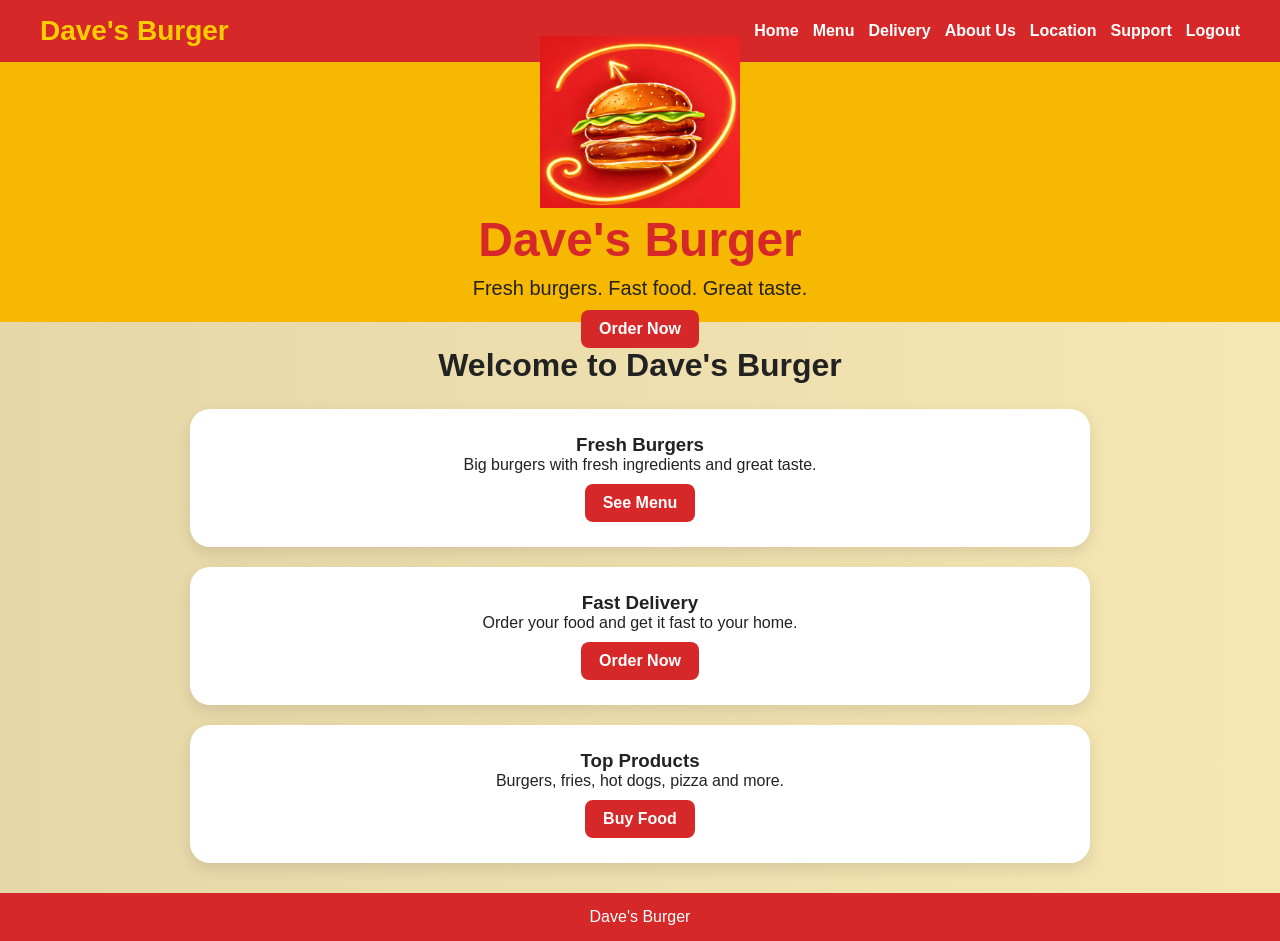
==== index.html @ 4e35346c "Auftrag3 Update Updated and added Logo Updated the CSS files" ====
<!DOCTYPE html>
<html lang="en">
<head>
  <meta charset="UTF-8">
  <meta name="viewport" content="width=device-width, initial-scale=1.0">
  <title>Dave's Burger - Home</title>
  <link rel="stylesheet" href="style.css">
</head>
<body>

  <header>
    <div class="navbar">
      <div class="logo"><a href="index.html">Dave's Burger</a></div>
      <nav class="nav-links">
        <a href="index.html">Home</a>
        <a href="menu.html">Menu</a>
        <a href="delivery.html">Delivery</a>
        <a href="about.html">About Us</a>
        <a href="location.html">Location</a>
        <a href="support.html">Support</a>
        <a href="login.html">Logout</a>
      </nav>
    </div>
  </header>

  <!-- HERO / STARTBILD -->
  <section class="hero-box">
    <div class="hero-content">
      <img src="images/Logo_Dave's Burger.png" alt="Logo" class="hero-logo" width="200">
      <h1>Dave's Burger</h1>
      <p>Fresh burgers. Fast food. Great taste.</p>
      <a href="menu.html" class="btn">Order Now</a>
    </div>
  </section>

  <h2 class="section-title">Welcome to Dave's Burger</h2>

  <section class="offer-list">
    <div class="offer-box">
      <h3>Fresh Burgers</h3>
      <p>Big burgers with fresh ingredients and great taste.</p>
      <a href="menu.html" class="btn">See Menu</a>
    </div>

    <div class="offer-box">
      <h3>Fast Delivery</h3>
      <p>Order your food and get it fast to your home.</p>
      <a href="delivery.html" class="btn">Order Now</a>
    </div>

    <div class="offer-box">
      <h3>Top Products</h3>
      <p>Burgers, fries, hot dogs, pizza and more.</p>
      <a href="menu.html" class="btn">Buy Food</a>
    </div>
  </section>

  <footer>
    <p>Dave's Burger</p>
  </footer>

</body>
</html>
---- style.css ----
* {
  margin: 0;
  padding: 0;
  box-sizing: border-box;
  font-family: Arial, sans-serif;
}

body {
  background: linear-gradient(to right, #e6d7a8, #f5e6b3);
  color: #222;
}

/* ---------- NAVBAR ---------- */

header {
  background-color: #d62828;
  padding: 15px 20px;
}

.navbar {
  max-width: 1200px;
  margin: 0 auto;
  display: flex;
  justify-content: space-between;
  align-items: center;
  flex-wrap: wrap;
}

.logo a {
  color: #ffcc00;
  font-size: 28px;
  font-weight: bold;
  text-decoration: none;
}

.nav-links {
  display: flex;
  gap: 14px;
  flex-wrap: wrap;
}

.nav-links a {
  color: white;
  text-decoration: none;
  font-weight: bold;
}

.nav-links a:hover {
  text-decoration: underline;
}

/* ---------- HERO ---------- */

.hero-box {
  height: 260px;
  background-color: #f7b801;
  display: flex;
  justify-content: center;
  align-items: center;
  text-align: center;
}

.hero-box h1 {
  font-size: 48px;
  color: #d62828;
}

.hero-box p {
  font-size: 20px;
  margin-top: 10px;
}

/* ---------- BUTTON ---------- */

.btn {
  background-color: #d62828;
  color: white;
  padding: 10px 18px;
  text-decoration: none;
  font-weight: bold;
  border-radius: 8px;
  display: inline-block;
  margin-top: 10px;
}

.btn:hover {
  background-color: #a91e1e;
}

/* ---------- HOME ---------- */

.section-title {
  text-align: center;
  padding: 25px;
  font-size: 32px;
  color: #222;
}

.offer-list {
  width: 90%;
  max-width: 900px;
  margin: auto;
}

.offer-box {
  background: white;
  border-radius: 20px;
  padding: 25px;
  margin-bottom: 20px;
  text-align: center;
  box-shadow: 0 6px 15px rgba(0,0,0,0.1);
}

/* ---------- MENU ---------- */

.menu-section {
  width: 90%;
  max-width: 1400px;
  margin: 40px auto;
}

.menu-section h1 {
  text-align: center;
  font-size: 48px;
  margin-bottom: 40px;
}

.menu-grid {
  display: grid;
  grid-template-columns: repeat(4, 1fr);
  gap: 30px;
}

.food-card {
  background-color: #ffffff;
  border-radius: 24px;
  overflow: hidden;
  box-shadow: 0 6px 18px rgba(0, 0, 0, 0.08);
  transition: transform 0.3s ease, box-shadow 0.3s ease;
}

.food-card img {
  width: 100%;
  height: 240px;
  object-fit: cover;
  display: block;
  transition: transform 0.3s ease;
}

.food-info {
  padding: 24px;
}

.food-info h2 {
  font-size: 24px;
  margin-bottom: 10px;
}

.food-info p {
  font-size: 16px;
  margin-bottom: 15px;
  line-height: 1.5;
}

.food-info span {
  display: block;
  font-size: 20px;
  font-weight: bold;
  color: #f39c34;
  margin-bottom: 15px;
}

.buy-btn {
  display: inline-block;
  background-color: #d62828;
  color: white;
  padding: 10px 18px;
  border-radius: 8px;
  text-decoration: none;
  font-weight: bold;
}

.food-card:hover {
  transform: translateY(-12px) scale(1.02);
  box-shadow: 0 18px 28px rgba(0, 0, 0, 0.18);
}

.food-card:hover img {
  transform: scale(1.05);
}

.buy-btn:hover {
  background-color: #a91e1e;
}

/* ---------- LOGIN ---------- */

.center-page {
  min-height: 100vh;
  display: flex;
  justify-content: center;
  align-items: center;
}

.login-box {
  width: 90%;
  max-width: 400px;
  background: white;
  padding: 30px;
  border-radius: 20px;
  border: 3px solid #d62828;
  text-align: center;
}

.login-box h1 {
  margin-bottom: 20px;
  color: #d62828;
}

form {
  display: flex;
  flex-direction: column;
  gap: 15px;
}

input,
textarea,
select {
  width: 100%;
  padding: 12px 14px;
  border: 2px solid #f7b801;
  border-radius: 10px;
  font-size: 16px;
  background-color: #fffdf7;
}

button {
  padding: 12px;
  background: #d62828;
  color: white;
  border: none;
  border-radius: 10px;
  font-weight: bold;
  cursor: pointer;
}

button:hover {
  background: #a91e1e;
}

.small-link {
  margin-top: 15px;
}

.small-link a {
  color: #d62828;
  text-decoration: none;
  font-weight: bold;
}

.small-link a:hover {
  text-decoration: underline;
}

/* ---------- ABOUT / LOCATION ---------- */

.about-section,
.info-section {
  width: 90%;
  max-width: 900px;
  margin: 60px auto;
  text-align: center;
}

.about-section h1,
.info-section h1,
.form-section h1 {
  font-size: 42px;
  margin-bottom: 25px;
}

.about-text,
.info-text,
.form-text {
  font-size: 18px;
  line-height: 1.7;
  margin-bottom: 20px;
  text-align: center;
}

.team-box,
.info-box {
  margin-top: 40px;
  padding: 22px;
  background: white;
  border-radius: 15px;
  box-shadow: 0 6px 15px rgba(0,0,0,0.1);
}

.team-box p,
.info-box p {
  margin-bottom: 10px;
  font-size: 18px;
}

/* ---------- SUPPORT / DELIVERY ---------- */

.form-section {
  width: 90%;
  max-width: 760px;
  margin: 60px auto;
  text-align: center;
}

.form-card {
  margin: 30px auto 0 auto;
  max-width: 520px;
  background: white;
  padding: 28px;
  border-radius: 18px;
  box-shadow: 0 6px 15px rgba(0,0,0,0.1);
}

.nice-form {
  display: flex;
  flex-direction: column;
  gap: 14px;
}

.nice-form input,
.nice-form textarea,
.nice-form select {
  max-width: 100%;
}

.nice-form textarea {
  resize: vertical;
  min-height: 120px;
}

/* ---------- FOOTER ---------- */

footer {
  background-color: #d62828;
  color: white;
  text-align: center;
  padding: 15px;
  margin-top: 30px;
}

/* ---------- RESPONSIVE ---------- */

@media (max-width: 1200px) {
  .menu-grid {
    grid-template-columns: repeat(3, 1fr);
  }
}

@media (max-width: 900px) {
  .menu-grid {
    grid-template-columns: repeat(2, 1fr);
  }

  .hero-box h1 {
    font-size: 38px;
  }

  .about-section h1,
  .info-section h1,
  .form-section h1,
  .menu-section h1 {
    font-size: 34px;
  }
}

@media (max-width: 600px) {
  .menu-grid {
    grid-template-columns: 1fr;
  }

  .hero-box {
    height: 200px;
    padding: 20px;
  }

  .hero-box h1 {
    font-size: 30px;
  }

  .hero-box p {
    font-size: 16px;
  }

  .navbar {
    flex-direction: column;
    gap: 10px;
  }

  .nav-links {
    justify-content: center;
  }

  .about-text,
  .info-text,
  .form-text {
    font-size: 16px;
  }

  .form-card {
    padding: 20px;
  }
}
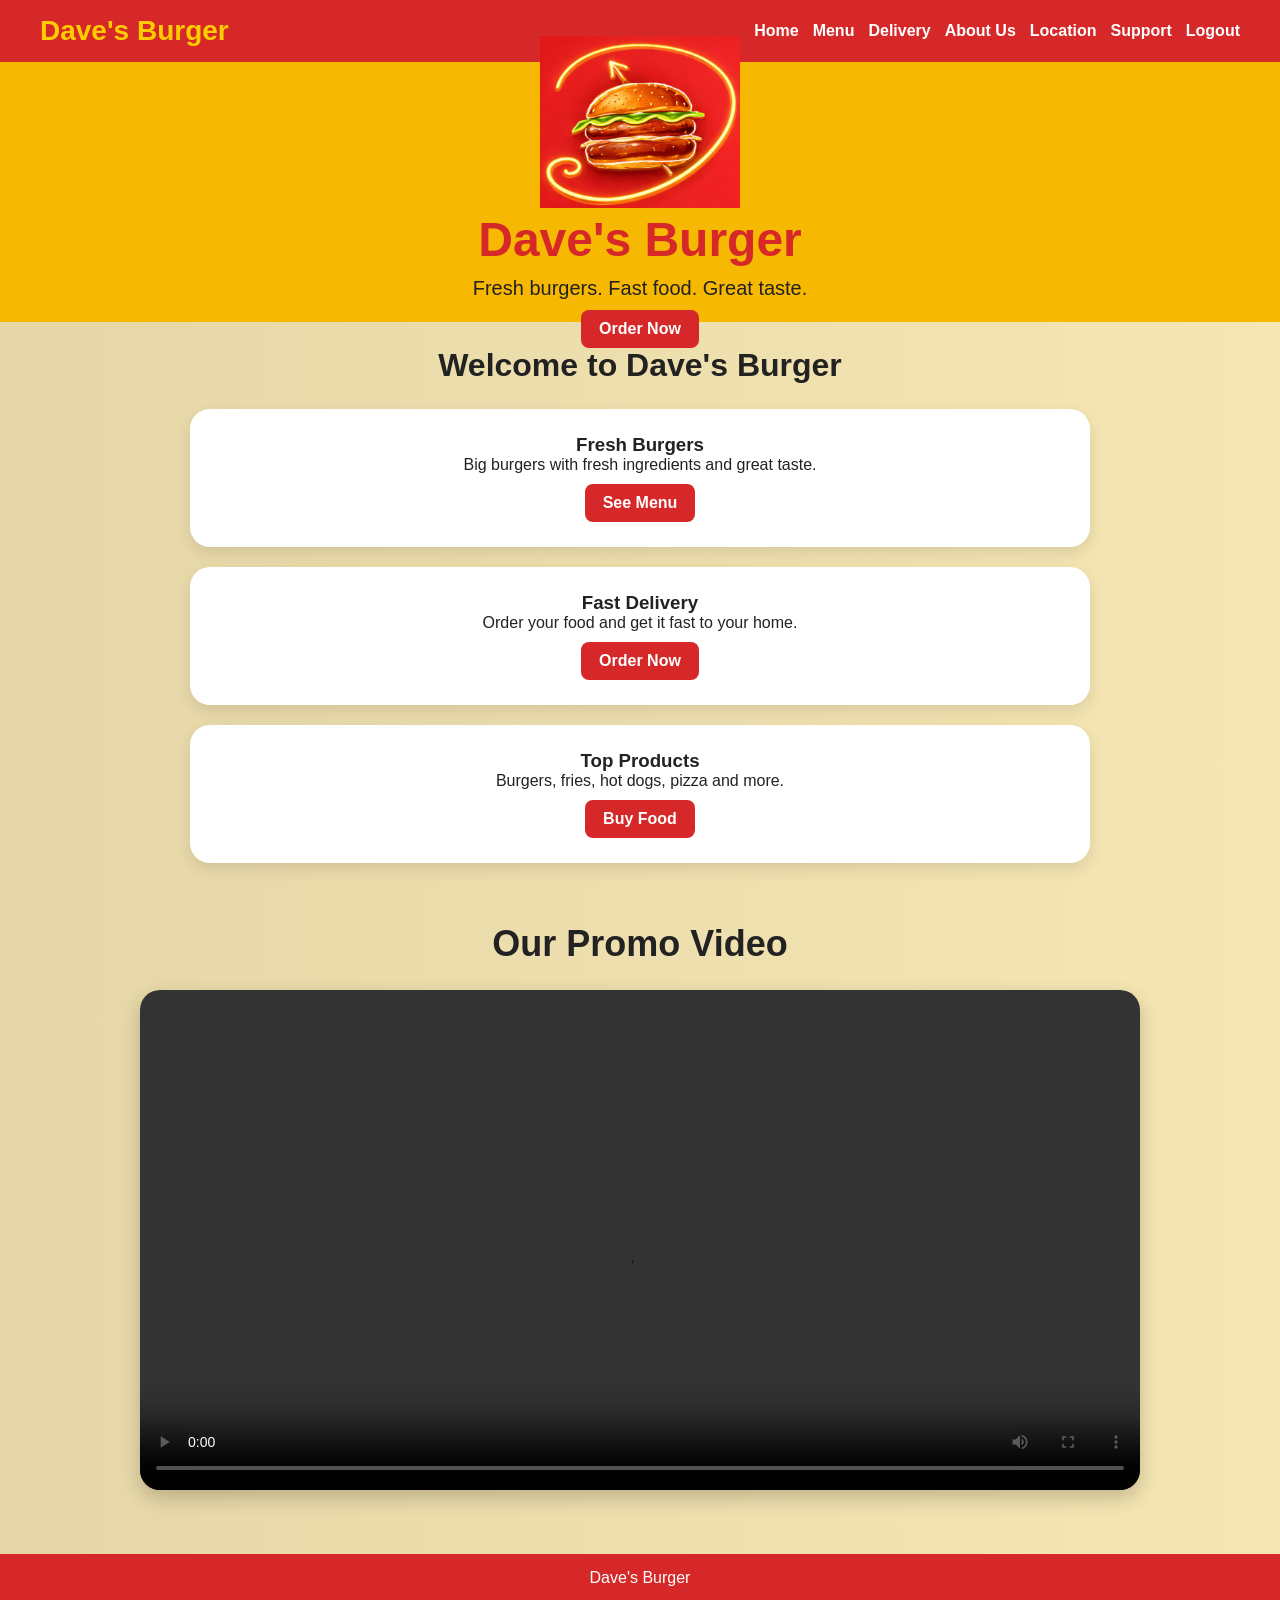
==== commit d1e3b22c: "Updated Auftrag-3 Added Wireframe to github also added a Werbevideo to my website" ====
--- a/index.html
+++ b/index.html
@@ -55,6 +55,16 @@
     </div>
   </section>
 
+  <section class="video-section">
+  <h2>Our Promo Video</h2>
+
+  <video class="promo-video" controls>
+    <source src="Video/Werbevideo.mp4" type="video/mp4">
+    <source src="Video/Werbevideo.webm" type="video/webm">
+    Your browser does not support the video tag.
+  </video>
+</section>
+
   <footer>
     <p>Dave's Burger</p>
   </footer>
--- a/style.css
+++ b/style.css
@@ -409,4 +409,26 @@
   .form-card {
     padding: 20px;
   }
+}
+
+/* ---------- VIDEO SECTION ---------- */
+
+.video-section {
+  width: 90%;
+  max-width: 1000px;
+  margin: 60px auto;
+  text-align: center;
+}
+
+.video-section h2 {
+  font-size: 36px;
+  margin-bottom: 25px;
+  color: #222;
+}
+
+.promo-video {
+  width: 100%;
+  max-width: 100%;
+  border-radius: 20px;
+  box-shadow: 0 8px 20px rgba(0,0,0,0.2);
 }
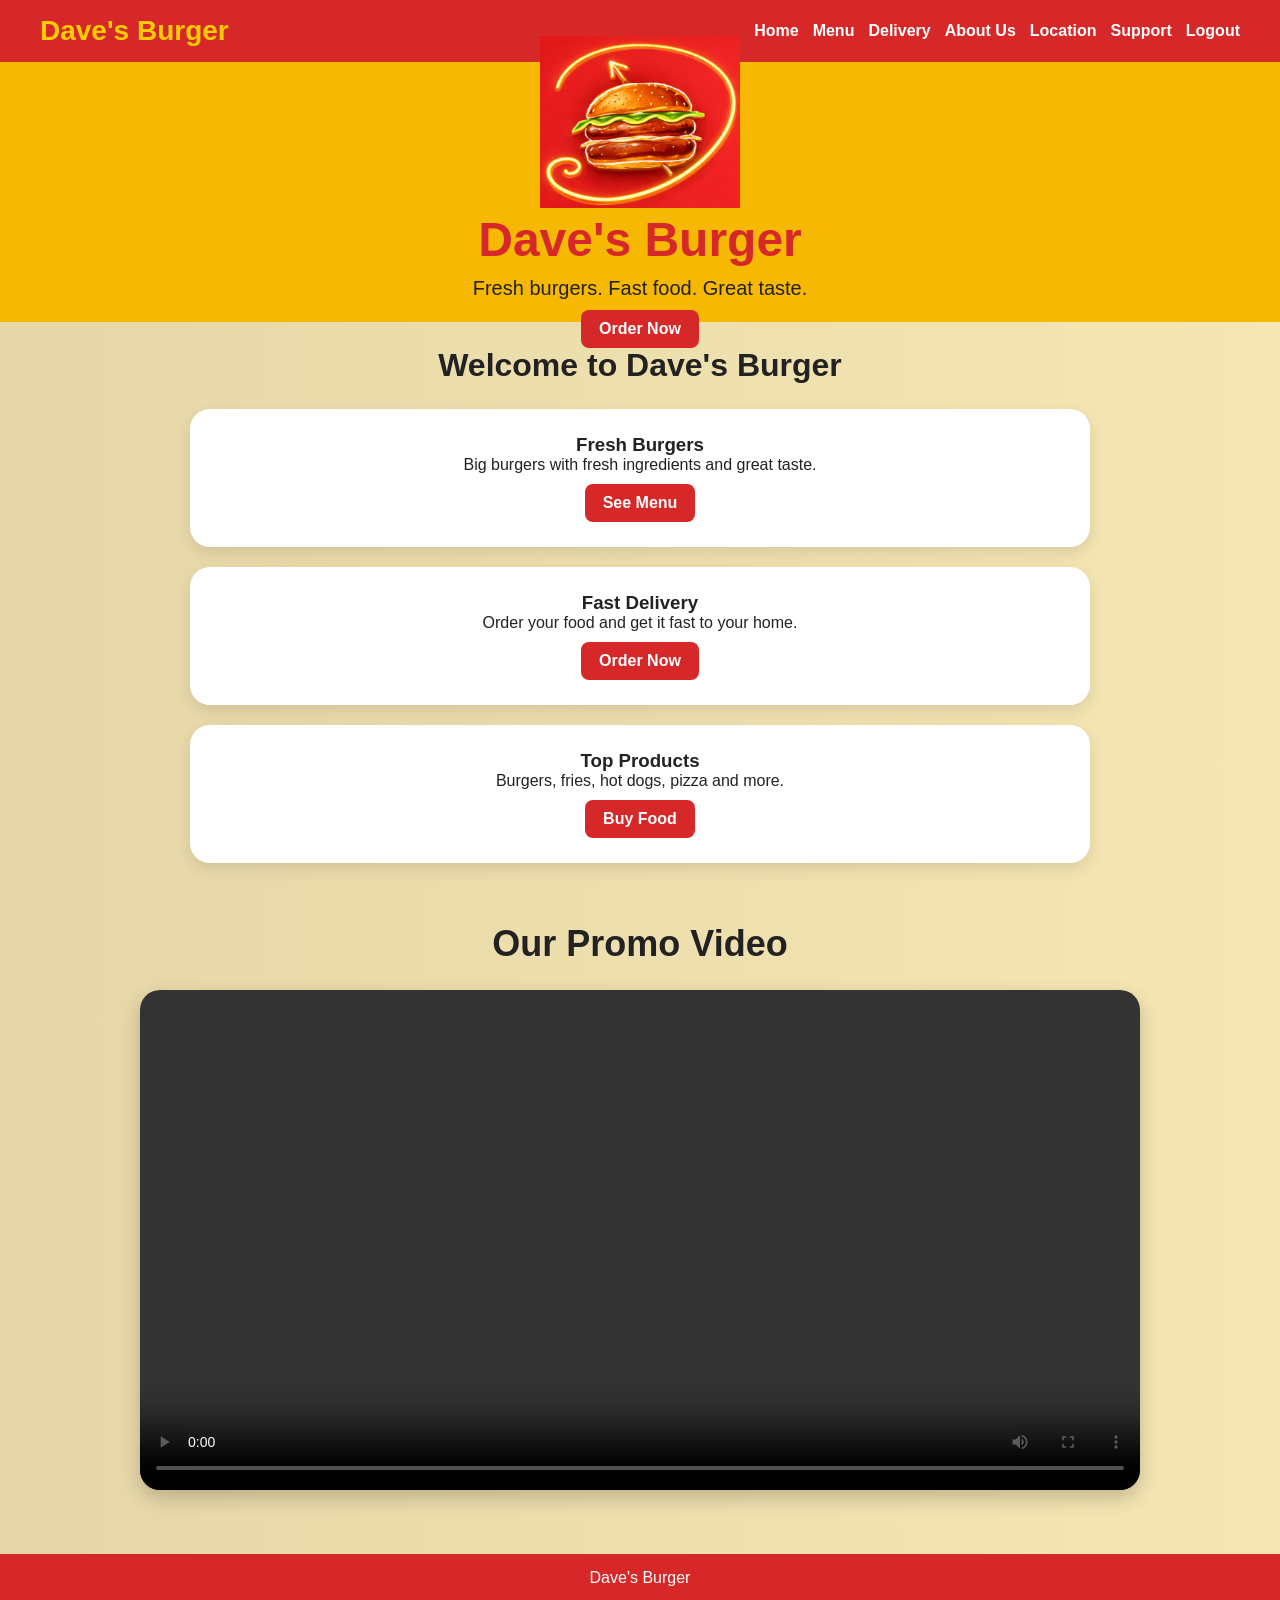
==== commit 9f052220: "index.thml I have put the index.html into the preprocessor file" ====
--- a/index.html
+++ b/index.html
@@ -12,13 +12,13 @@
     <div class="navbar">
       <div class="logo"><a href="index.html">Dave's Burger</a></div>
       <nav class="nav-links">
-        <a href="index.html">Home</a>
-        <a href="menu.html">Menu</a>
-        <a href="delivery.html">Delivery</a>
-        <a href="about.html">About Us</a>
-        <a href="location.html">Location</a>
-        <a href="support.html">Support</a>
-        <a href="login.html">Logout</a>
+        <a href="Preprocessor/index.html">Home</a>
+        <a href="Preprocessor/menu.html">Menu</a>
+        <a href="Preprocessor/delivery.html">Delivery</a>
+        <a href="Preprocessor/about.html">About Us</a>
+        <a href="Preprocessor/location.html">Location</a>
+        <a href="Preprocessor/support.html">Support</a>
+        <a href="Preprocessor/login.html">Logout</a>
       </nav>
     </div>
   </header>
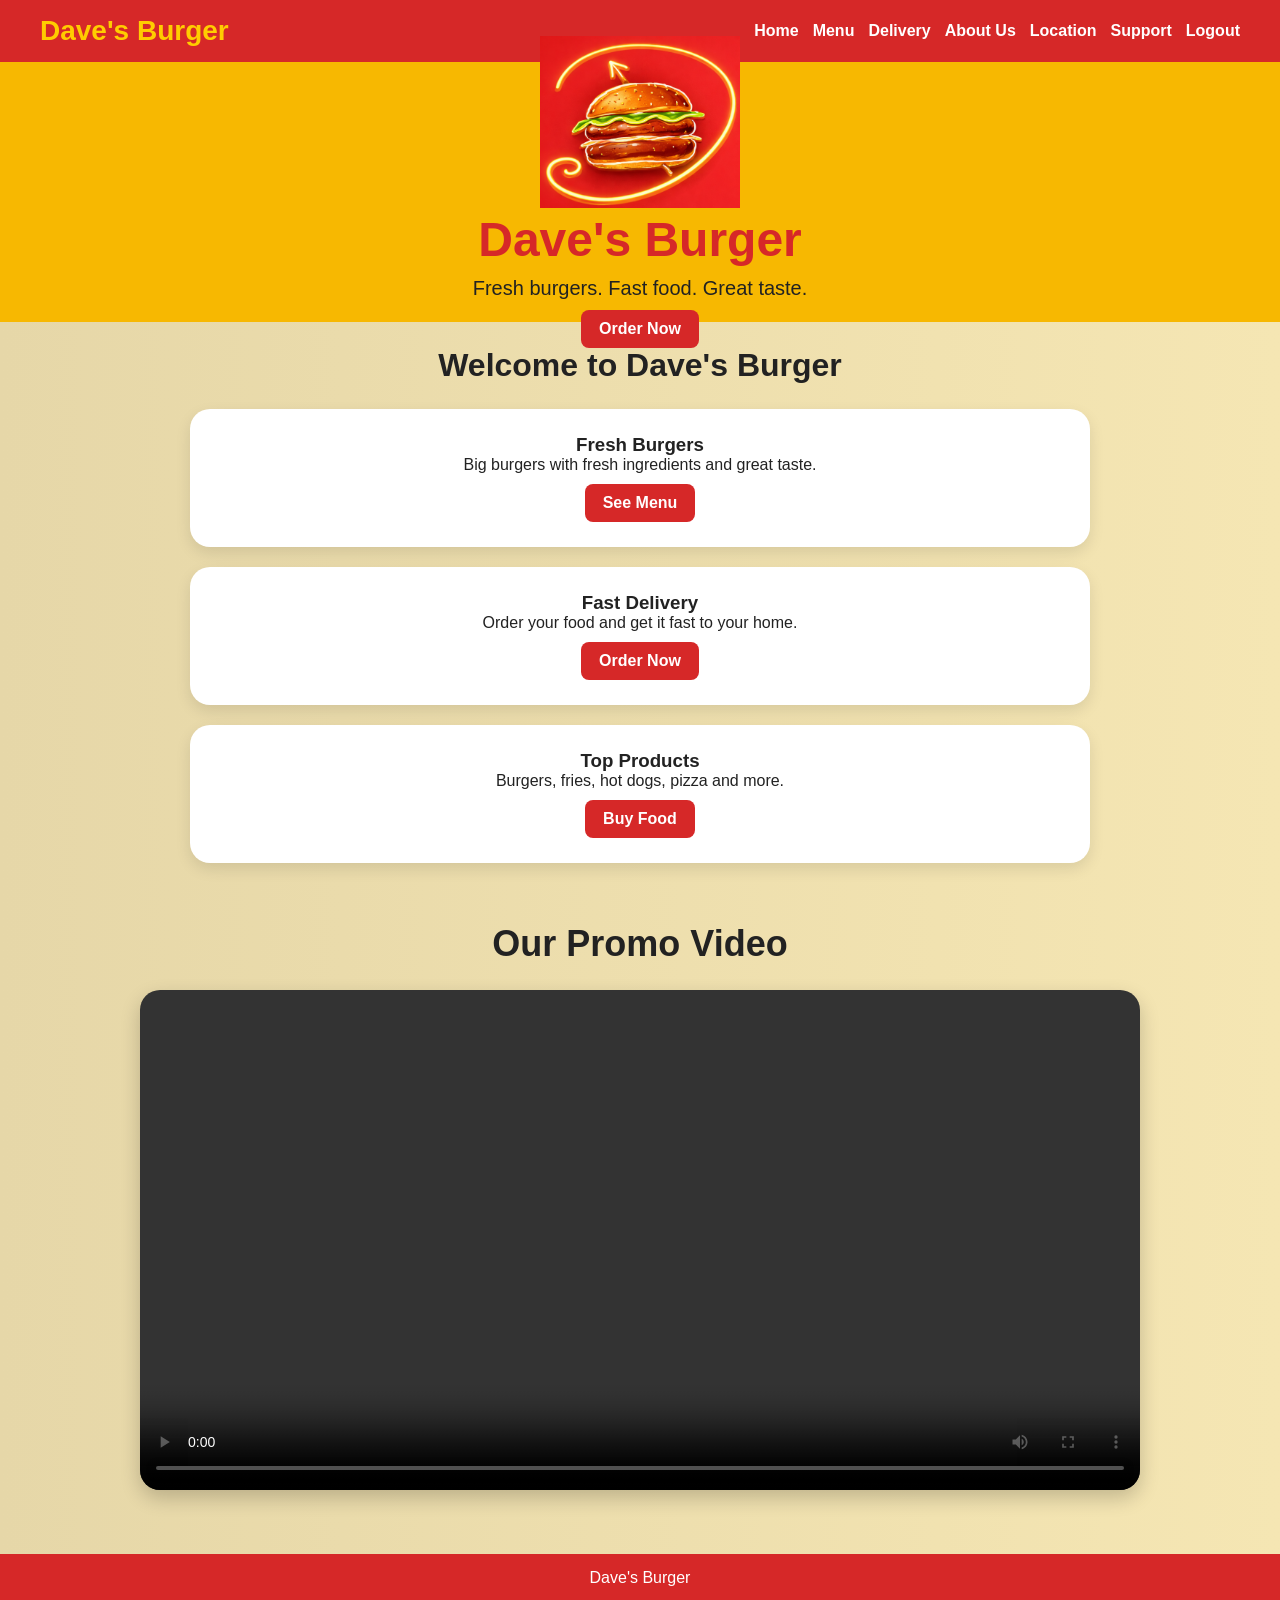
==== commit baec983d: "Files Transfered all files out of the Preprocessor" ====
--- a/index.html
+++ b/index.html
@@ -12,13 +12,13 @@
     <div class="navbar">
       <div class="logo"><a href="index.html">Dave's Burger</a></div>
       <nav class="nav-links">
-        <a href="Preprocessor/index.html">Home</a>
-        <a href="Preprocessor/menu.html">Menu</a>
-        <a href="Preprocessor/delivery.html">Delivery</a>
-        <a href="Preprocessor/about.html">About Us</a>
-        <a href="Preprocessor/location.html">Location</a>
-        <a href="Preprocessor/support.html">Support</a>
-        <a href="Preprocessor/login.html">Logout</a>
+        <a href="index.html">Home</a>
+        <a href="menu.html">Menu</a>
+        <a href="delivery.html">Delivery</a>
+        <a href="about.html">About Us</a>
+        <a href="location.html">Location</a>
+        <a href="support.html">Support</a>
+        <a href="login.html">Logout</a>
       </nav>
     </div>
   </header>
